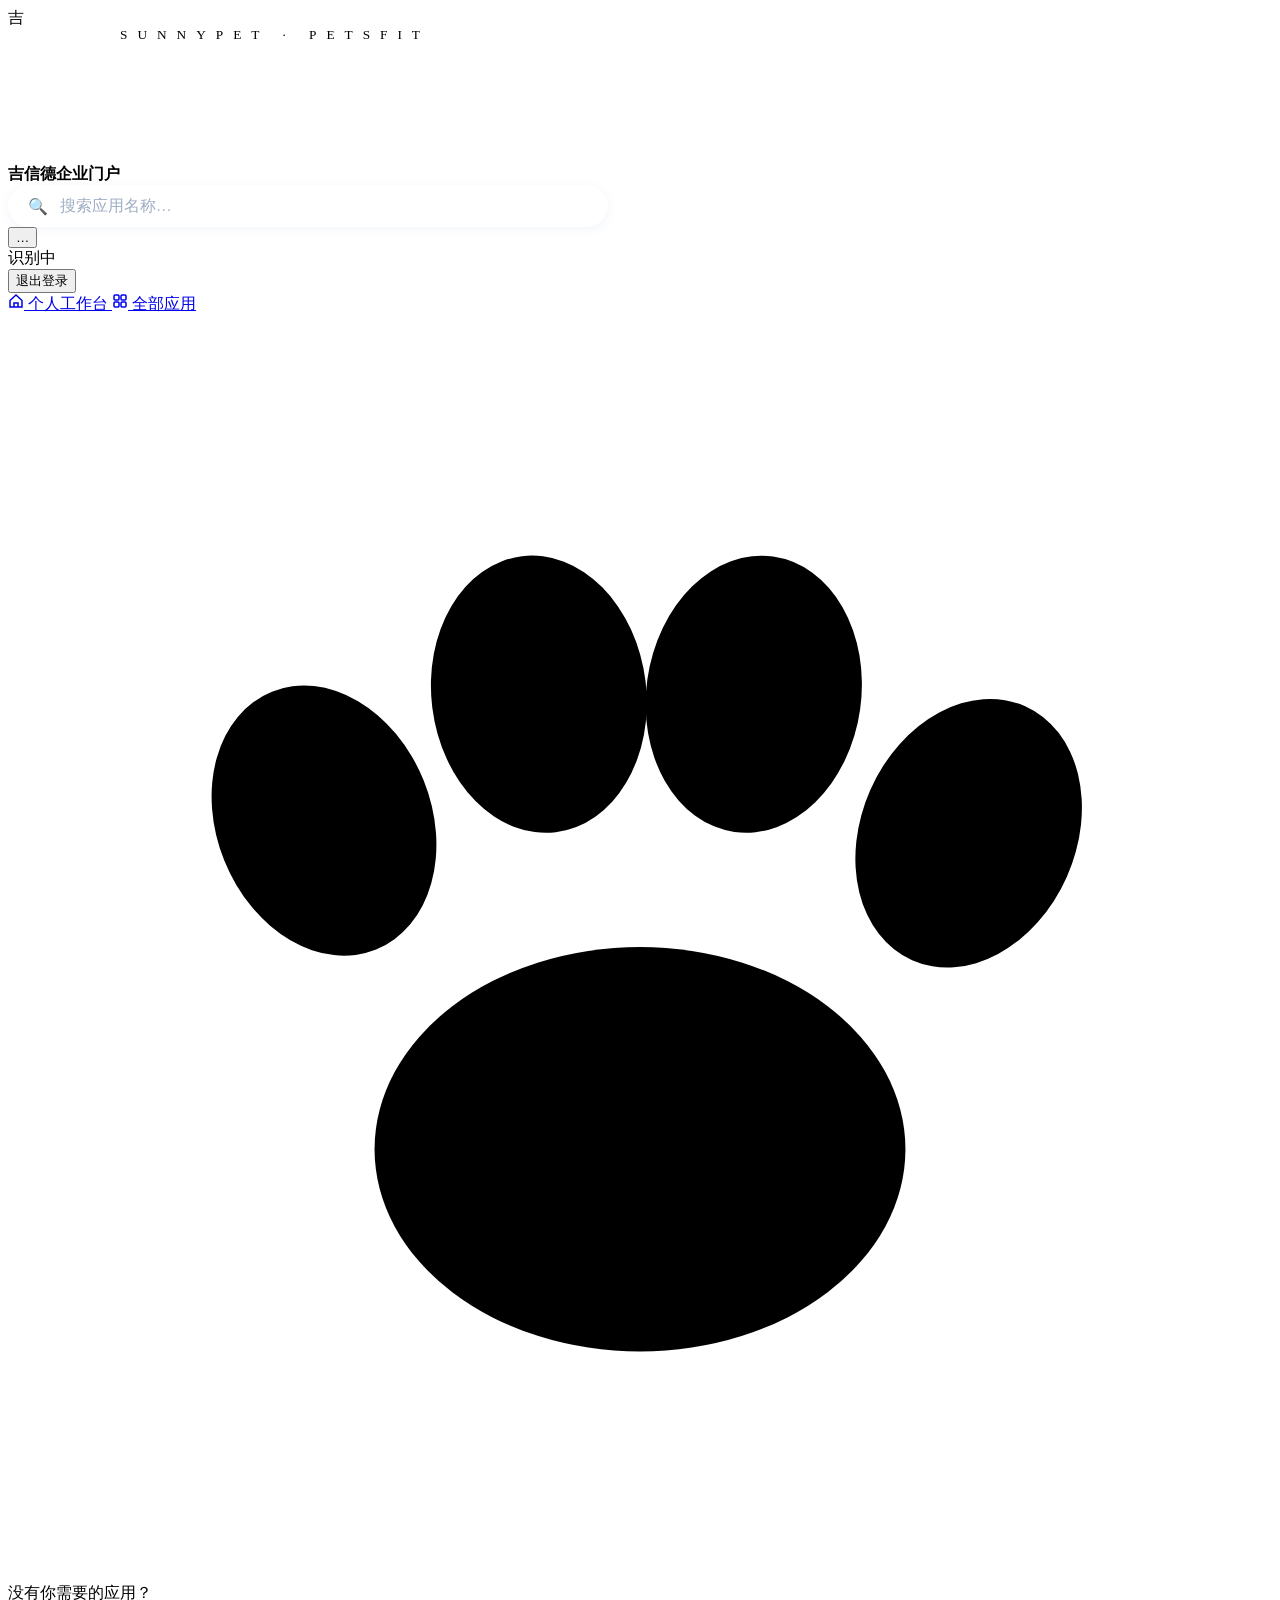
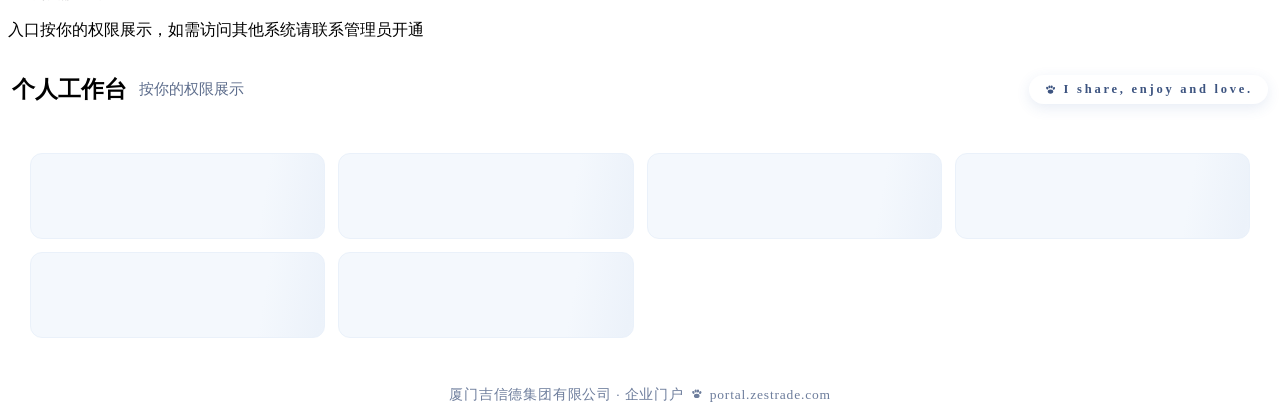
==== frontend/index.html @ a93797e3 "前端定稿一轮：品牌文案/爪印 SVG 化/字号 +2px；审计改折叠 + 筛选 + 游标分页 - 顶栏副标题 AMAZON · PETSFIT → SUNNYPET · PETSFIT，SVG tex" ====
<!DOCTYPE html>
<html lang="zh-CN">
<head>
<meta charset="UTF-8">
<meta name="viewport" content="width=device-width, initial-scale=1.0">
<title>吉信德企业门户</title>
<link rel="stylesheet" href="/common.css">
<style>
  /* 页面特有样式；共用部分（变量/顶栏/用户区/侧边栏/卡片基础）见 common.css */
  .search {
    flex: 1; max-width: 560px; display: flex; align-items: center; gap: 10px;
    background: #fff; border-radius: 999px; padding: 11px 20px;
    box-shadow: 0 2px 10px rgba(61, 98, 176, .08);
  }
  .search input {
    flex: 1; border: none; outline: none; background: none; font-family: inherit;
    font-size: 15.5px; color: var(--ink);
  }
  .search input::placeholder { color: #9fadc4; }
  .top-right { margin-left: auto; display: flex; align-items: center; gap: 22px; }

  /* 背景宠物元素：一串爪印从右上角"走进"页面 + 一根小骨头 */
  .decor { position: absolute; pointer-events: none; user-select: none; color: rgba(255, 255, 255, .62); z-index: 0; }
  /* 爪印从右上角走到标语"I share, enjoy and love."的左端，大致覆盖整条标语 */
  .decor.p1 { top: 8px;   right: 28px;  width: 30px; transform: rotate(-118deg); }
  .decor.p2 { top: 56px;  right: 100px; width: 27px; transform: rotate(-132deg); color: rgba(255, 255, 255, .55); }
  .decor.p3 { top: 20px;  right: 172px; width: 24px; transform: rotate(-115deg); color: rgba(255, 255, 255, .48); }
  .decor.p4 { top: 66px;  right: 248px; width: 21px; transform: rotate(-130deg); color: rgba(255, 255, 255, .4); }
  .decor.bone { top: 110px; right: 60px; width: 46px; transform: rotate(24deg); color: rgba(255, 255, 255, .45); }
  @media (max-width: 900px) { .decor { display: none; } }

  .wrap { position: relative; z-index: 1; }   /* 让内容压在爪印装饰之上 */
  .page-h { display: flex; align-items: center; gap: 12px; flex-wrap: wrap; padding: 2px 4px 4px; }
  .page-h h1 { font-size: 23px; font-weight: 700; color: var(--ink-strong); }
  .page-h .sub { font-size: 14.5px; color: #5d6d8c; }
  /* 品牌徽章：小巧的白色胶囊 */
  .brand-pill {
    margin-left: auto; display: inline-flex; align-items: center; gap: 7px;
    background: #fff; border-radius: 999px; padding: 7px 15px;
    font-size: 12.5px; font-weight: 700; letter-spacing: .22em; color: #3d5480;
    box-shadow: 0 4px 14px rgba(61, 98, 176, .12);
  }
  .brand-pill svg { width: 13px; color: var(--blue); }

  /* 横幅公告条 */
  .banners { display: flex; flex-direction: column; gap: 8px; margin-top: 14px; }
  .banner {
    display: flex; align-items: center; gap: 10px;
    background: #fff; border-left: 4px solid var(--blue); border-radius: 10px;
    padding: 11px 14px; font-size: 15px; color: #33425f;
    box-shadow: 0 2px 10px rgba(61, 98, 176, .08);
  }
  .banner.warning { border-left-color: #f5a623; }
  .banner .bic { flex: none; }
  .banner .bx {
    margin-left: auto; color: #9aa7c0; font-size: 17px; line-height: 1;
    padding: 2px 6px; border-radius: 6px; flex: none;
  }
  .banner .bx:hover { color: #e0455a; background: #fdeef0; }

  .card-h {
    display: flex; align-items: center; gap: 10px;
    padding: 18px 22px 4px; font-size: 17px; font-weight: 700; color: var(--ink-strong);
  }
  .card-h .hic {
    width: 24px; height: 24px; border-radius: 7px; flex: none;
    background: var(--blue-bg); color: var(--blue);
    display: grid; place-items: center;
  }
  .card-h .ct { font-size: 14px; color: var(--dim); font-weight: 400; }

  /* 应用磁贴：模块卡内的浅蓝底小卡 */
  .agrid {
    display: grid; gap: 13px; padding: 14px 22px 22px;
    grid-template-columns: repeat(auto-fill, minmax(250px, 1fr));
  }
  .acard {
    display: flex; align-items: center; gap: 14px; position: relative;
    background: #f4f8fd; border: 1px solid #eaf1fa; border-radius: 12px; padding: 17px 16px;
    transition: all .18s;
  }
  .acard:hover {
    background: #fff; transform: translateY(-3px); border-color: #c4d8f8;
    box-shadow: 0 12px 26px rgba(47, 110, 244, .14);
  }
  .acard .ic {
    width: 48px; height: 48px; border-radius: 13px; font-size: 25px; color: #fff;
    display: grid; place-items: center; flex: none;
  }
  .acard .ic img { width: 26px; height: 26px; object-fit: contain; }
  .acard b { display: block; font-size: 16.5px; font-weight: 650; color: var(--ink-strong); padding-right: 20px; }
  .acard span { display: block; font-size: 14px; color: var(--dim); margin-top: 5px; line-height: 1.5; }
  .acard .maint {
    display: inline-block; font-style: normal; font-size: 12.5px; font-weight: 600;
    color: #c2701a; background: #fff3e0; border-radius: 999px; padding: 2px 8px;
    margin-left: 7px; vertical-align: 1px;
  }
  .acard .owner-line { font-size: 13px; color: #93a1bc; margin-top: 4px; }
  .acard .ar {
    position: absolute; right: 14px; bottom: 14px; transform: translateX(-4px);
    color: var(--blue); font-size: 17px; opacity: 0; transition: all .18s;
  }
  .acard:hover .ar { opacity: 1; transform: none; }
  /* 星标收藏：右上角，悬停或已收藏时可见 */
  .fav-btn {
    position: absolute; top: 8px; right: 10px; font-size: 17px; line-height: 1;
    color: #b8c5dc; opacity: 0; transition: all .15s; padding: 3px;
  }
  .acard:hover .fav-btn { opacity: 1; }
  .fav-btn:hover { transform: scale(1.25); color: var(--star); }
  .fav-btn.faved { opacity: 1; color: var(--star); }

  .empty { padding: 40px 0 46px; text-align: center; color: var(--dim); font-size: 15px; line-height: 1.8; }
  .empty .big { font-size: 38px; margin-bottom: 10px; }
  .empty .relogin { display: inline-block; padding: 8px 18px; border-radius: 8px; background: var(--blue, #2563eb); color: #fff; text-decoration: none; font-size: 15px; }

  /* 骨架屏 */
  .skeleton {
    height: 84px; border-radius: 12px; border: 1px solid #eaf1fa;
    background: linear-gradient(100deg, #f4f8fd 40%, #ecf2fa 50%, #f4f8fd 60%);
    background-size: 200% 100%; animation: shimmer 1.4s infinite;
  }
  @keyframes shimmer { to { background-position: -200% 0; } }

  .pagefoot { text-align: center; font-size: 13.5px; color: #6d7d9c; padding: 26px 0 2px; letter-spacing: .06em; }
  .pagefoot .paw { width: 1em; height: 1em; vertical-align: -0.12em; margin: 0 2px; }
</style>
</head>
<body>
<header class="top">
  <div class="logo">
    <span class="mk">吉</span>
    <div><b>吉信德企业门户</b><small aria-label="SUNNYPET · PETSFIT"><svg aria-hidden="true"><text x="0" y="10" textLength="100%" lengthAdjust="spacing">SUNNYPET · PETSFIT</text></svg></small></div>
  </div>
  <div class="search">🔍<input id="q" placeholder="搜索应用名称…"></div>
  <div class="top-right">
    <div class="user-area" id="userArea">
      <button class="avatar-btn" id="avatarBtn" title="账户">…</button>
      <div class="user-menu" id="userMenu">
        <div class="who">
          <div class="name" id="menuName">识别中</div>
          <div class="email" id="menuEmail"></div>
          <div class="roles" id="menuRoles"></div>
        </div>
        <button class="menu-item" id="logoutBtn">退出登录</button>
      </div>
    </div>
  </div>
</header>

<div class="layout">
  <aside class="side">
    <a class="nav" id="navWork" href="#workbench">
      <svg width="16" height="16" viewBox="0 0 16 16" fill="none" stroke="currentColor" stroke-width="1.5"><path d="M2 7.5 8 2l6 5.5V14H2z"/><path d="M6 14v-4h4v4"/></svg>
      个人工作台
    </a>
    <a class="nav" id="navApps" href="#apps">
      <svg width="16" height="16" viewBox="0 0 16 16" fill="none" stroke="currentColor" stroke-width="1.5"><rect x="2" y="2" width="5" height="5" rx="1"/><rect x="9" y="2" width="5" height="5" rx="1"/><rect x="2" y="9" width="5" height="5" rx="1"/><rect x="9" y="9" width="5" height="5" rx="1"/></svg>
      全部应用<span class="ct" id="allCt"></span>
    </a>
    <a class="nav" id="sideAdminLink" href="/admin" style="display:none">
      <svg width="16" height="16" viewBox="0 0 16 16" fill="none" stroke="currentColor" stroke-width="1.5"><circle cx="8" cy="8" r="2.2"/><path d="M13 8c0-.4 0-.8-.1-1.1l1.4-1-1.2-2.1-1.6.6c-.6-.5-1.2-.9-2-1.1L9.2 1.6H6.8l-.3 1.7c-.8.2-1.4.6-2 1.1l-1.6-.6-1.2 2.1 1.4 1c-.1.3-.1.7-.1 1.1s0 .8.1 1.1l-1.4 1 1.2 2.1 1.6-.6c.6.5 1.2.9 2 1.1l.3 1.7h2.4l.3-1.7c.8-.2 1.4-.6 2-1.1l1.6.6 1.2-2.1-1.4-1c.1-.3.1-.7.1-1.1z"/></svg>
      管理后台
    </a>
    <div class="side-card">
      <svg class="paw-bg" viewBox="0 0 100 100" aria-hidden="true"><use href="#pawprint"/></svg>
      <div class="t">没有你需要的应用？</div>
      <p>入口按你的权限展示，如需访问其他系统请联系管理员开通</p>
    </div>
  </aside>

  <div class="main">
    <svg width="0" height="0" style="position:absolute" aria-hidden="true">
      <symbol id="pawprint" viewBox="0 0 100 100">
        <ellipse cx="50" cy="66" rx="21" ry="16" fill="currentColor"/>
        <ellipse cx="25" cy="40" rx="8.5" ry="11" fill="currentColor" transform="rotate(-22 25 40)"/>
        <ellipse cx="42" cy="30" rx="8.5" ry="11" fill="currentColor" transform="rotate(-7 42 30)"/>
        <ellipse cx="59" cy="30" rx="8.5" ry="11" fill="currentColor" transform="rotate(8 59 30)"/>
        <ellipse cx="76" cy="41" rx="8.5" ry="11" fill="currentColor" transform="rotate(24 76 41)"/>
      </symbol>
      <symbol id="bone" viewBox="0 0 100 60">
        <rect x="16" y="21" width="68" height="18" rx="9" fill="currentColor"/>
        <circle cx="17" cy="18" r="12" fill="currentColor"/>
        <circle cx="17" cy="42" r="12" fill="currentColor"/>
        <circle cx="83" cy="18" r="12" fill="currentColor"/>
        <circle cx="83" cy="42" r="12" fill="currentColor"/>
      </symbol>
    </svg>
    <svg class="decor p1" viewBox="0 0 100 100"><use href="#pawprint"/></svg>
    <svg class="decor p2" viewBox="0 0 100 100"><use href="#pawprint"/></svg>
    <svg class="decor p3" viewBox="0 0 100 100"><use href="#pawprint"/></svg>
    <svg class="decor p4" viewBox="0 0 100 100"><use href="#pawprint"/></svg>
    <svg class="decor bone" viewBox="0 0 100 60"><use href="#bone"/></svg>

    <div class="wrap">
      <div class="page-h">
        <h1 id="greetTitle">个人工作台</h1>
        <span class="sub" id="cntLine">按你的权限展示</span>
        <span class="brand-pill"><svg viewBox="0 0 100 100"><use href="#pawprint"/></svg>I share, enjoy and love.</span>
      </div>

      <div class="banners" id="banners"></div>

      <div id="panels">
        <div class="card"><div class="agrid">
          <div class="skeleton"></div><div class="skeleton"></div><div class="skeleton"></div>
          <div class="skeleton"></div><div class="skeleton"></div><div class="skeleton"></div>
        </div></div>
      </div>

      <div class="pagefoot">厦门吉信德集团有限公司 · 企业门户 <svg class="paw" viewBox="0 0 100 100" aria-hidden="true"><use href="#pawprint"/></svg> portal.zestrade.com</div>
    </div>
  </div>
</div>

<script src="/icons.js"></script>
<script src="/common.js"></script>
<script>
let allModules = [];
let favIds = [];        // 常用应用 id（用户自定义，服务端持久化）
let userName = '';

/* ── 视图（hash 路由）：#workbench 个人工作台 / #apps 全部应用 ── */
function currentView() {
  return location.hash === '#apps' ? 'apps' : 'workbench';
}

const CAT_ORDER = ['电商运营', '供应链生产', '产品设计', '客户销售', '协同办公'];
const CAT_ICONS = {
  '电商运营': '<path d="M2 3h2l1.6 7.5h6.9L14 5H4.6"/><circle cx="6.6" cy="13" r="1.1"/><circle cx="11.4" cy="13" r="1.1"/>',
  '供应链生产': '<path d="M8 2l6 3v6l-6 3-6-3V5z"/><path d="M2 5l6 3 6-3M8 8v6"/>',
  '产品设计': '<path d="M11.3 2.7l2 2L5.6 12.4l-2.8.8.8-2.8zM10 4l2 2"/>',
  '客户销售': '<circle cx="6" cy="5.8" r="2.3"/><path d="M2 13.4c0-2.1 1.8-3.4 4-3.4s4 1.3 4 3.4"/><circle cx="11.6" cy="6.4" r="1.7"/><path d="M11.2 10.1c1.7.3 2.8 1.4 2.8 3"/>',
  '协同办公': '<rect x="2" y="3" width="12" height="8" rx="1.5"/><path d="M6 14h4M8 11v3"/>',
  '未分类':   '<path d="M2 4.5A1.5 1.5 0 0 1 3.5 3h3L8 5h4.5A1.5 1.5 0 0 1 14 6.5v5a1.5 1.5 0 0 1-1.5 1.5h-9A1.5 1.5 0 0 1 2 11.5z"/>',
};
const GRID_ICON = '<rect x="2" y="2" width="5" height="5" rx="1"/><rect x="9" y="2" width="5" height="5" rx="1"/><rect x="2" y="9" width="5" height="5" rx="1"/><rect x="9" y="9" width="5" height="5" rx="1"/>';
const STAR_ICON = '<path d="M8 1.8l1.9 3.9 4.3.6-3.1 3 .7 4.3L8 11.6l-3.8 2 .7-4.3-3.1-3 4.3-.6z"/>';
const GRADS = [
  'linear-gradient(140deg,#5793f8,#2e6ae8)',
  'linear-gradient(140deg,#43d492,#1fae6e)',
  'linear-gradient(140deg,#f9b04e,#f28c1c)',
  'linear-gradient(140deg,#a98cf8,#7e5ce8)',
  'linear-gradient(140deg,#f7c24b,#eda01f)',
  'linear-gradient(140deg,#f88a7a,#ee5a45)',
  'linear-gradient(140deg,#3fd0d9,#18a7b3)',
  'linear-gradient(140deg,#6f7ef5,#4653e0)',
];

function svg16(inner) {
  return `<svg width="14" height="14" viewBox="0 0 16 16" fill="none" stroke="currentColor" stroke-width="1.5" stroke-linecap="round" stroke-linejoin="round">${inner}</svg>`;
}

/* 图标渐变按模块在 allModules 里的位次分配，跨视图保持稳定 */
function gradOf(m) {
  const i = allModules.findIndex(x => x.id === m.id);
  return GRADS[(i < 0 ? 0 : i) % GRADS.length];
}

function tileHTML(m) {
  const icon = iconContent(m, 22);
  const faved = favIds.includes(m.id);
  const maint = m.status === 'maintenance' ? '<em class="maint">维护中</em>' : '';
  const owner = m.owner_name
    ? `<span class="owner-line">负责人：${esc(m.owner_name)}</span>` : '';
  return `<a class="acard" href="${esc(m.url)}" target="_blank" rel="noopener">
    <span class="ic" style="background:${gradOf(m)}">${icon}</span>
    <div><b>${esc(m.name)}${maint}</b><span>${esc(m.description)}</span>${owner}</div>
    <button class="fav-btn ${faved ? 'faved' : ''}" data-fav="${m.id}"
      title="${faved ? '取消常用' : '设为常用'}">${faved ? '★' : '☆'}</button>
    <span class="ar">→</span>
  </a>`;
}

/* ── 横幅公告（可关闭，关闭记录存本地）── */
let anns = [];
const dismissedAnns = new Set(JSON.parse(localStorage.getItem('dismissedAnns') || '[]'));

function renderBanners() {
  const show = anns.filter(a => !dismissedAnns.has(a.id));
  document.getElementById('banners').innerHTML = show.map(a => `
    <div class="banner ${a.level === 'warning' ? 'warning' : ''}">
      <span class="bic">${a.level === 'warning' ? '⚠️' : '📢'}</span>
      <span>${esc(a.content)}</span>
      <button class="bx" data-ann="${a.id}" title="关闭">✕</button>
    </div>`).join('');
}

document.getElementById('banners').addEventListener('click', (e) => {
  const btn = e.target.closest('.bx');
  if (!btn) return;
  dismissedAnns.add(Number(btn.dataset.ann));
  localStorage.setItem('dismissedAnns', JSON.stringify([...dismissedAnns]));
  renderBanners();
});

function cardHTML(iconInner, title, count, gridHTML) {
  return `<div class="card">
    <div class="card-h"><span class="hic">${svg16(iconInner)}</span>${title}<span class="ct">${count}</span></div>
    ${gridHTML}
  </div>`;
}

/* 个人工作台：我的常用应用（自定义）+ 全部应用 */
function renderWorkbench(list) {
  const favs = favIds.map(id => list.find(m => m.id === id)).filter(Boolean);
  const favGrid = favs.length
    ? `<div class="agrid">${favs.map(tileHTML).join('')}</div>`
    : `<div class="empty"><div class="big">☆</div>还没有常用应用<br>把鼠标移到下方应用卡片上，点右上角的星标即可添加</div>`;
  const allGrid = list.length
    ? `<div class="agrid">${list.map(tileHTML).join('')}</div>`
    : `<div class="empty"><div class="big">🐾</div>${allModules.length ? '没有匹配的应用' : '暂无可用应用，请联系管理员为你分配权限'}</div>`;
  document.getElementById('panels').innerHTML =
    cardHTML(STAR_ICON, '我的常用应用', favs.length ? `${favs.length} 个 · 点星标增减` : '自定义', favGrid) +
    cardHTML(GRID_ICON, '全部应用', `${list.length} 个`, allGrid);
}

/* 全部应用：按分类拆成悬浮模块卡（预置分类 → 其他分类 → 未分类） */
function renderApps(list) {
  const box = document.getElementById('panels');
  if (!list.length) {
    box.innerHTML = `<div class="card"><div class="empty"><div class="big">🐾</div>
      ${allModules.length ? '没有匹配的应用' : '暂无可用应用，请联系管理员为你分配权限'}</div></div>`;
    return;
  }
  const catOf = m => m.category || '未分类';
  const present = [...new Set(list.map(catOf))];
  const cats = [
    ...CAT_ORDER.filter(c => present.includes(c)),
    ...present.filter(c => !CAT_ORDER.includes(c) && c !== '未分类').sort(),
    ...(present.includes('未分类') ? ['未分类'] : []),
  ];
  box.innerHTML = cats.map(cat => {
    const mods = list.filter(m => catOf(m) === cat);
    return cardHTML(CAT_ICONS[cat] || CAT_ICONS['未分类'], esc(cat), `${mods.length} 个应用`,
      `<div class="agrid">${mods.map(tileHTML).join('')}</div>`);
  }).join('');
}

function render() {
  const view = currentView();
  document.getElementById('navWork').classList.toggle('on', view === 'workbench');
  document.getElementById('navApps').classList.toggle('on', view === 'apps');
  // 横幅公告只在个人工作台显示
  document.getElementById('banners').style.display = view === 'apps' ? 'none' : '';
  document.getElementById('allCt').textContent = allModules.length || '';
  const title = view === 'apps' ? '全部应用' : '个人工作台';
  document.getElementById('greetTitle').textContent =
    userName ? `${title} · 你好，${userName}` : title;

  const q = document.getElementById('q').value.trim().toLowerCase();
  let list = allModules;
  if (q) list = list.filter(m => (m.name + m.description).toLowerCase().includes(q));
  document.getElementById('cntLine').textContent =
    `共 ${list.length} 个应用 · 按你的权限展示`;
  (view === 'apps' ? renderApps : renderWorkbench)(list);
}

/* 星标收藏：本地即时更新 + 服务端持久化（失败回滚） */
document.getElementById('panels').addEventListener('click', async (e) => {
  const btn = e.target.closest('.fav-btn');
  if (!btn) return;
  e.preventDefault();
  e.stopPropagation();
  const id = Number(btn.dataset.fav);
  const before = [...favIds];
  favIds = favIds.includes(id) ? favIds.filter(x => x !== id) : [...favIds, id];
  render();
  try {
    const data = await fetchJSON('/api/favorites', { method: 'PUT', body: JSON.stringify({ ids: favIds }) });
    favIds = data.ids;
  } catch {
    favIds = before;   // 保存失败回滚
    render();
  }
});

document.getElementById('q').addEventListener('input', render);
window.addEventListener('hashchange', render);

(async function init() {
  try {
    const me = await fetchJSON('/api/me');
    userName = renderUserArea(me);
    if (hasPerm(me?.permissions || [], PORTAL_MANAGE_PERMISSION)) {
      document.getElementById('sideAdminLink').style.display = 'flex';
    }
    const [mods, favs, annsResp] = await Promise.all([
      fetchJSON('/api/modules'),
      fetchJSON('/api/favorites').catch(() => ({ ids: [] })),
      fetchJSON('/api/announcements').catch(() => ({ announcements: [] })),
    ]);
    allModules = mods.modules;
    favIds = favs.ids;
    anns = annsResp.announcements;
    renderBanners();
    render();
  } catch (err) {
    renderUserArea(null);
    const relogin = err.status === 401
      ? `<p style="margin-top:14px"><a class="relogin" href="${esc(reloginUrl())}">重新登录</a></p>`
      : '';
    document.getElementById('panels').innerHTML =
      `<div class="card"><div class="empty"><div class="big">🔒</div>
       未登录或认证服务不可用（${esc(err.message)}）<br>
       正常情况下会先被统一登录页拦截，请检查部署链路或联系管理员${relogin}</div></div>`;
  }
})();
</script>
</body>
</html>
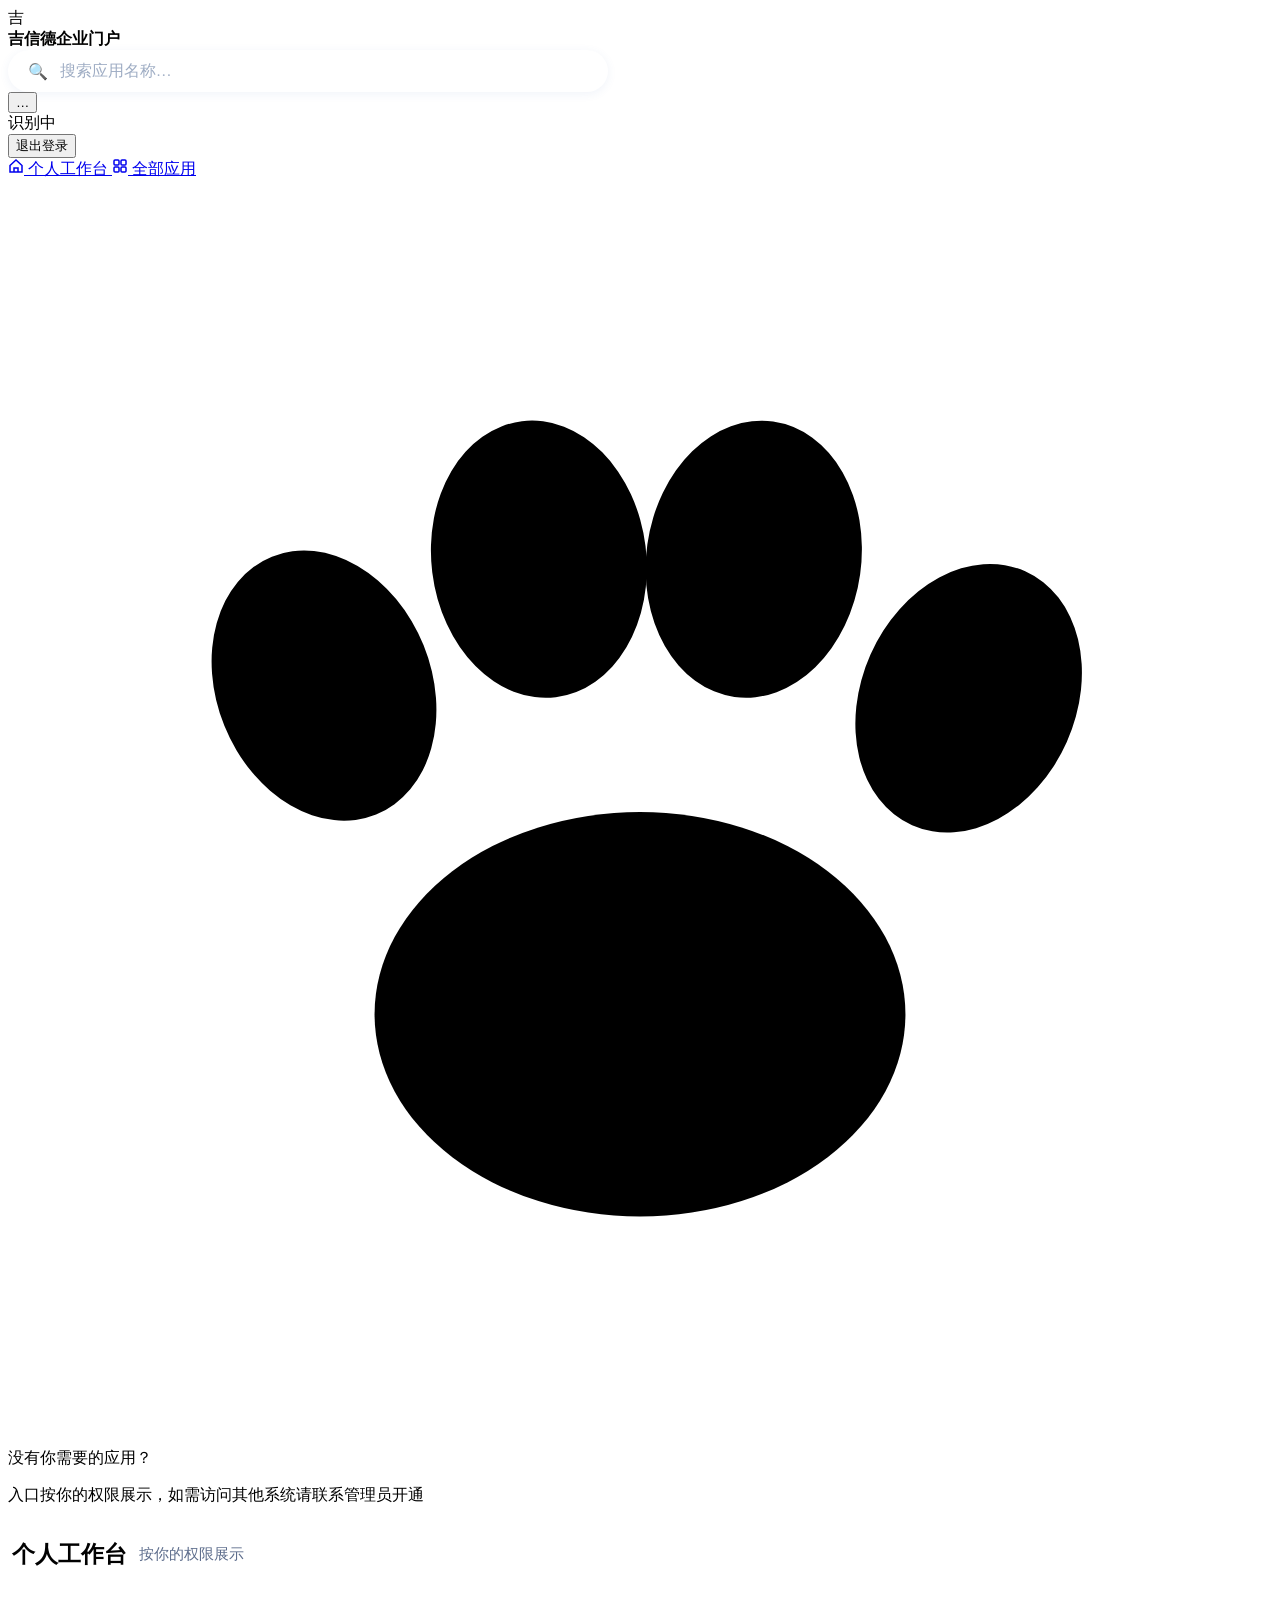
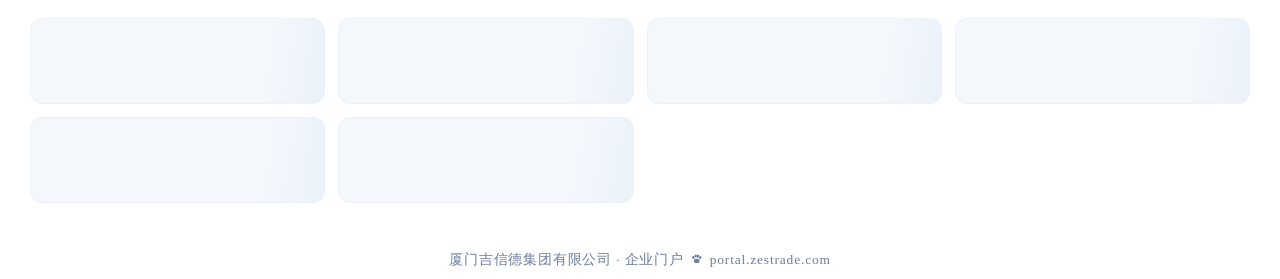
==== commit b34abb61: "首页顶栏：去掉副标题只留主标题；去掉右上角标语胶囊（爪印背景保留） Co-Authored-By: Claude Fable 5.1 <noreply@anthropic.com> Claude-Se" ====
--- a/frontend/index.html
+++ b/frontend/index.html
@@ -33,14 +33,6 @@
   .page-h { display: flex; align-items: center; gap: 12px; flex-wrap: wrap; padding: 2px 4px 4px; }
   .page-h h1 { font-size: 23px; font-weight: 700; color: var(--ink-strong); }
   .page-h .sub { font-size: 14.5px; color: #5d6d8c; }
-  /* 品牌徽章：小巧的白色胶囊 */
-  .brand-pill {
-    margin-left: auto; display: inline-flex; align-items: center; gap: 7px;
-    background: #fff; border-radius: 999px; padding: 7px 15px;
-    font-size: 12.5px; font-weight: 700; letter-spacing: .22em; color: #3d5480;
-    box-shadow: 0 4px 14px rgba(61, 98, 176, .12);
-  }
-  .brand-pill svg { width: 13px; color: var(--blue); }
 
   /* 横幅公告条 */
   .banners { display: flex; flex-direction: column; gap: 8px; margin-top: 14px; }
@@ -130,7 +122,7 @@
 <header class="top">
   <div class="logo">
     <span class="mk">吉</span>
-    <div><b>吉信德企业门户</b><small aria-label="SUNNYPET · PETSFIT"><svg aria-hidden="true"><text x="0" y="10" textLength="100%" lengthAdjust="spacing">SUNNYPET · PETSFIT</text></svg></small></div>
+    <div><b>吉信德企业门户</b></div>
   </div>
   <div class="search">🔍<input id="q" placeholder="搜索应用名称…"></div>
   <div class="top-right">
@@ -196,7 +188,6 @@
       <div class="page-h">
         <h1 id="greetTitle">个人工作台</h1>
         <span class="sub" id="cntLine">按你的权限展示</span>
-        <span class="brand-pill"><svg viewBox="0 0 100 100"><use href="#pawprint"/></svg>I share, enjoy and love.</span>
       </div>
 
       <div class="banners" id="banners"></div>
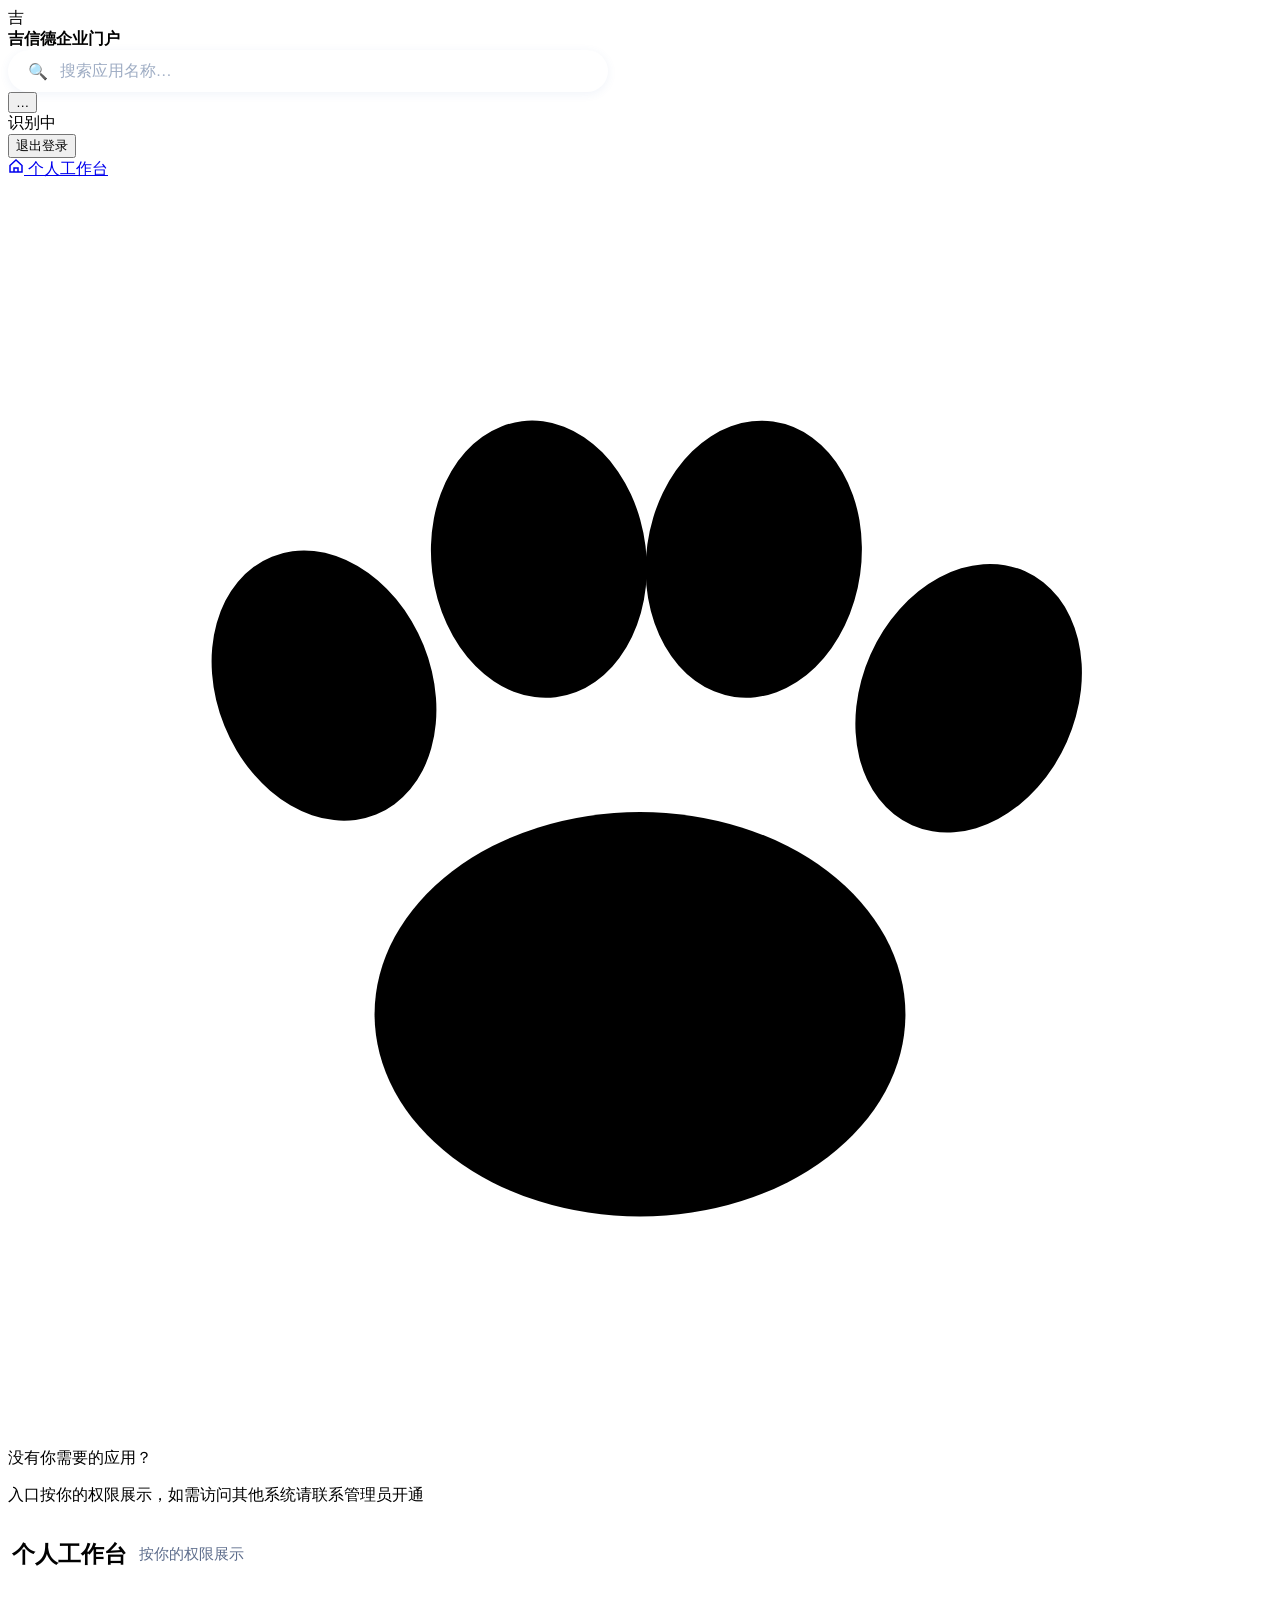
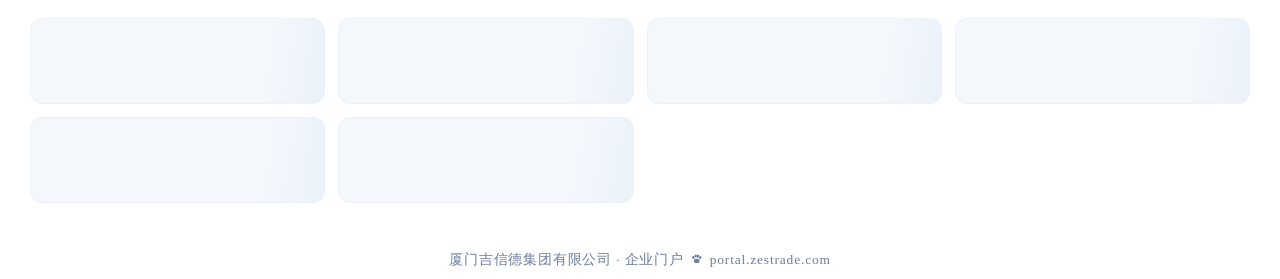
==== commit a12011a8: "门户：分类板块并入个人工作台；后台加搜索/分类/排序工具栏、接入时间列与分类顺序自定义 门户首页 - 个人工作台 = 我的常用应用 + 按分类分块的全部应用，删掉侧栏"全部应用"与 #apps 路由 " ====
--- a/frontend/index.html
+++ b/frontend/index.html
@@ -80,8 +80,12 @@
     display: grid; place-items: center; flex: none;
   }
   .acard .ic img { width: 26px; height: 26px; object-fit: contain; }
-  .acard b { display: block; font-size: 16.5px; font-weight: 650; color: var(--ink-strong); padding-right: 20px; }
-  .acard span { display: block; font-size: 14px; color: var(--dim); margin-top: 5px; line-height: 1.5; }
+  /* 名称与介绍都只占一行，超长截断显示省略号，悬停显示全文；卡片网格宽度不变 */
+  .acard > div { flex: 1; min-width: 0; }
+  .acard b { display: block; font-size: 16.5px; font-weight: 650; color: var(--ink-strong); padding-right: 20px;
+             white-space: nowrap; overflow: hidden; text-overflow: ellipsis; }
+  .acard span { display: block; font-size: 14px; color: var(--dim); margin-top: 5px; line-height: 1.5;
+                white-space: nowrap; overflow: hidden; text-overflow: ellipsis; }
   .acard .maint {
     display: inline-block; font-style: normal; font-size: 12.5px; font-weight: 600;
     color: #c2701a; background: #fff3e0; border-radius: 999px; padding: 2px 8px;
@@ -142,13 +146,9 @@
 
 <div class="layout">
   <aside class="side">
-    <a class="nav" id="navWork" href="#workbench">
+    <a class="nav on" id="navWork" href="/">
       <svg width="16" height="16" viewBox="0 0 16 16" fill="none" stroke="currentColor" stroke-width="1.5"><path d="M2 7.5 8 2l6 5.5V14H2z"/><path d="M6 14v-4h4v4"/></svg>
       个人工作台
-    </a>
-    <a class="nav" id="navApps" href="#apps">
-      <svg width="16" height="16" viewBox="0 0 16 16" fill="none" stroke="currentColor" stroke-width="1.5"><rect x="2" y="2" width="5" height="5" rx="1"/><rect x="9" y="2" width="5" height="5" rx="1"/><rect x="2" y="9" width="5" height="5" rx="1"/><rect x="9" y="9" width="5" height="5" rx="1"/></svg>
-      全部应用<span class="ct" id="allCt"></span>
     </a>
     <a class="nav" id="sideAdminLink" href="/admin" style="display:none">
       <svg width="16" height="16" viewBox="0 0 16 16" fill="none" stroke="currentColor" stroke-width="1.5"><circle cx="8" cy="8" r="2.2"/><path d="M13 8c0-.4 0-.8-.1-1.1l1.4-1-1.2-2.1-1.6.6c-.6-.5-1.2-.9-2-1.1L9.2 1.6H6.8l-.3 1.7c-.8.2-1.4.6-2 1.1l-1.6-.6-1.2 2.1 1.4 1c-.1.3-.1.7-.1 1.1s0 .8.1 1.1l-1.4 1 1.2 2.1 1.6-.6c.6.5 1.2.9 2 1.1l.3 1.7h2.4l.3-1.7c.8-.2 1.4-.6 2-1.1l1.6.6 1.2-2.1-1.4-1c.1-.3.1-.7.1-1.1z"/></svg>
@@ -211,12 +211,17 @@
 let favIds = [];        // 常用应用 id（用户自定义，服务端持久化）
 let userName = '';
 
-/* ── 视图（hash 路由）：#workbench 个人工作台 / #apps 全部应用 ── */
-function currentView() {
-  return location.hash === '#apps' ? 'apps' : 'workbench';
-}
-
-const CAT_ORDER = ['电商运营', '供应链生产', '产品设计', '客户销售', '协同办公'];
+/* ── 分类块顺序：管理后台配置的在前（/api/modules 的 category_order），
+   其余按分类名拼音（浏览器中文排序规则），"未分类"永远最后 ── */
+let categoryOrder = [];
+const zhCollator = new Intl.Collator('zh-Hans-CN');
+
+function sortedCategories(present) {
+  const configured = categoryOrder.filter(c => present.includes(c));
+  const rest = present.filter(c => !configured.includes(c) && c !== '未分类').sort(zhCollator.compare);
+  return [...configured, ...rest, ...(present.includes('未分类') ? ['未分类'] : [])];
+}
+
 const CAT_ICONS = {
   '电商运营': '<path d="M2 3h2l1.6 7.5h6.9L14 5H4.6"/><circle cx="6.6" cy="13" r="1.1"/><circle cx="11.4" cy="13" r="1.1"/>',
   '供应链生产': '<path d="M8 2l6 3v6l-6 3-6-3V5z"/><path d="M2 5l6 3 6-3M8 8v6"/>',
@@ -225,7 +230,6 @@
   '协同办公': '<rect x="2" y="3" width="12" height="8" rx="1.5"/><path d="M6 14h4M8 11v3"/>',
   '未分类':   '<path d="M2 4.5A1.5 1.5 0 0 1 3.5 3h3L8 5h4.5A1.5 1.5 0 0 1 14 6.5v5a1.5 1.5 0 0 1-1.5 1.5h-9A1.5 1.5 0 0 1 2 11.5z"/>',
 };
-const GRID_ICON = '<rect x="2" y="2" width="5" height="5" rx="1"/><rect x="9" y="2" width="5" height="5" rx="1"/><rect x="2" y="9" width="5" height="5" rx="1"/><rect x="9" y="9" width="5" height="5" rx="1"/>';
 const STAR_ICON = '<path d="M8 1.8l1.9 3.9 4.3.6-3.1 3 .7 4.3L8 11.6l-3.8 2 .7-4.3-3.1-3 4.3-.6z"/>';
 const GRADS = [
   'linear-gradient(140deg,#5793f8,#2e6ae8)',
@@ -256,7 +260,7 @@
     ? `<span class="owner-line">负责人：${esc(m.owner_name)}</span>` : '';
   return `<a class="acard" href="${esc(m.url)}" target="_blank" rel="noopener">
     <span class="ic" style="background:${gradOf(m)}">${icon}</span>
-    <div><b>${esc(m.name)}${maint}</b><span>${esc(m.description)}</span>${owner}</div>
+    <div><b title="${esc(m.name)}">${esc(m.name)}${maint}</b><span title="${esc(m.description)}">${esc(m.description)}</span>${owner}</div>
     <button class="fav-btn ${faved ? 'faved' : ''}" data-fav="${m.id}"
       title="${faved ? '取消常用' : '设为常用'}">${faved ? '★' : '☆'}</button>
     <span class="ar">→</span>
@@ -292,59 +296,39 @@
   </div>`;
 }
 
-/* 个人工作台：我的常用应用（自定义）+ 全部应用 */
+/* 个人工作台：我的常用应用（自定义）+ 按分类拆成的悬浮模块卡 */
 function renderWorkbench(list) {
   const favs = favIds.map(id => list.find(m => m.id === id)).filter(Boolean);
   const favGrid = favs.length
     ? `<div class="agrid">${favs.map(tileHTML).join('')}</div>`
     : `<div class="empty"><div class="big">☆</div>还没有常用应用<br>把鼠标移到下方应用卡片上，点右上角的星标即可添加</div>`;
-  const allGrid = list.length
-    ? `<div class="agrid">${list.map(tileHTML).join('')}</div>`
-    : `<div class="empty"><div class="big">🐾</div>${allModules.length ? '没有匹配的应用' : '暂无可用应用，请联系管理员为你分配权限'}</div>`;
+  let catCards;
+  if (!list.length) {
+    catCards = `<div class="card"><div class="empty"><div class="big">🐾</div>
+      ${allModules.length ? '没有匹配的应用' : '暂无可用应用，请联系管理员为你分配权限'}</div></div>`;
+  } else {
+    const catOf = m => m.category || '未分类';
+    const cats = sortedCategories([...new Set(list.map(catOf))]);
+    catCards = cats.map(cat => {
+      const mods = list.filter(m => catOf(m) === cat);
+      return cardHTML(CAT_ICONS[cat] || CAT_ICONS['未分类'], esc(cat), `${mods.length} 个应用`,
+        `<div class="agrid">${mods.map(tileHTML).join('')}</div>`);
+    }).join('');
+  }
   document.getElementById('panels').innerHTML =
     cardHTML(STAR_ICON, '我的常用应用', favs.length ? `${favs.length} 个 · 点星标增减` : '自定义', favGrid) +
-    cardHTML(GRID_ICON, '全部应用', `${list.length} 个`, allGrid);
-}
-
-/* 全部应用：按分类拆成悬浮模块卡（预置分类 → 其他分类 → 未分类） */
-function renderApps(list) {
-  const box = document.getElementById('panels');
-  if (!list.length) {
-    box.innerHTML = `<div class="card"><div class="empty"><div class="big">🐾</div>
-      ${allModules.length ? '没有匹配的应用' : '暂无可用应用，请联系管理员为你分配权限'}</div></div>`;
-    return;
-  }
-  const catOf = m => m.category || '未分类';
-  const present = [...new Set(list.map(catOf))];
-  const cats = [
-    ...CAT_ORDER.filter(c => present.includes(c)),
-    ...present.filter(c => !CAT_ORDER.includes(c) && c !== '未分类').sort(),
-    ...(present.includes('未分类') ? ['未分类'] : []),
-  ];
-  box.innerHTML = cats.map(cat => {
-    const mods = list.filter(m => catOf(m) === cat);
-    return cardHTML(CAT_ICONS[cat] || CAT_ICONS['未分类'], esc(cat), `${mods.length} 个应用`,
-      `<div class="agrid">${mods.map(tileHTML).join('')}</div>`);
-  }).join('');
+    catCards;
 }
 
 function render() {
-  const view = currentView();
-  document.getElementById('navWork').classList.toggle('on', view === 'workbench');
-  document.getElementById('navApps').classList.toggle('on', view === 'apps');
-  // 横幅公告只在个人工作台显示
-  document.getElementById('banners').style.display = view === 'apps' ? 'none' : '';
-  document.getElementById('allCt').textContent = allModules.length || '';
-  const title = view === 'apps' ? '全部应用' : '个人工作台';
   document.getElementById('greetTitle').textContent =
-    userName ? `${title} · 你好，${userName}` : title;
-
+    userName ? `个人工作台 · 你好，${userName}` : '个人工作台';
   const q = document.getElementById('q').value.trim().toLowerCase();
   let list = allModules;
-  if (q) list = list.filter(m => (m.name + m.description).toLowerCase().includes(q));
+  if (q) list = list.filter(m => (m.name + m.description + (m.category || '')).toLowerCase().includes(q));
   document.getElementById('cntLine').textContent =
     `共 ${list.length} 个应用 · 按你的权限展示`;
-  (view === 'apps' ? renderApps : renderWorkbench)(list);
+  renderWorkbench(list);
 }
 
 /* 星标收藏：本地即时更新 + 服务端持久化（失败回滚） */
@@ -367,7 +351,6 @@
 });
 
 document.getElementById('q').addEventListener('input', render);
-window.addEventListener('hashchange', render);
 
 (async function init() {
   try {
@@ -382,6 +365,7 @@
       fetchJSON('/api/announcements').catch(() => ({ announcements: [] })),
     ]);
     allModules = mods.modules;
+    categoryOrder = mods.category_order || [];
     favIds = favs.ids;
     anns = annsResp.announcements;
     renderBanners();
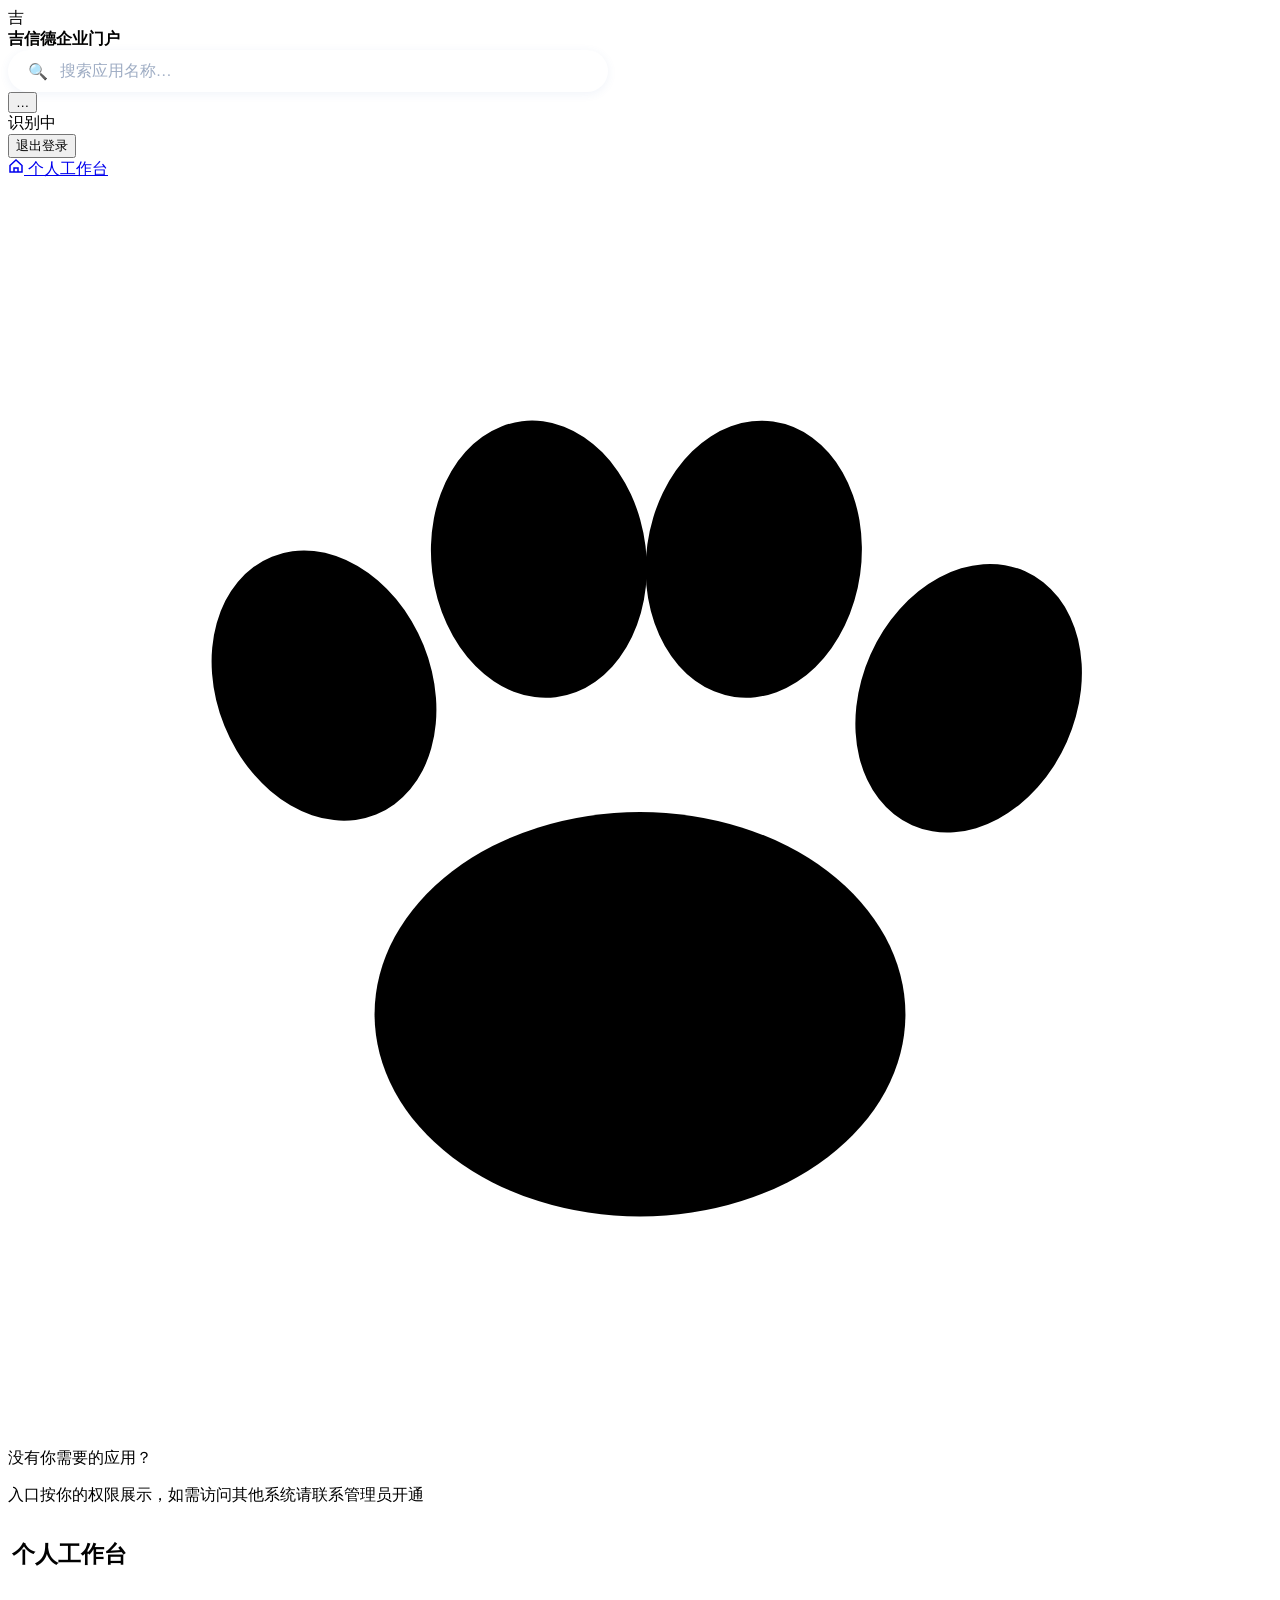
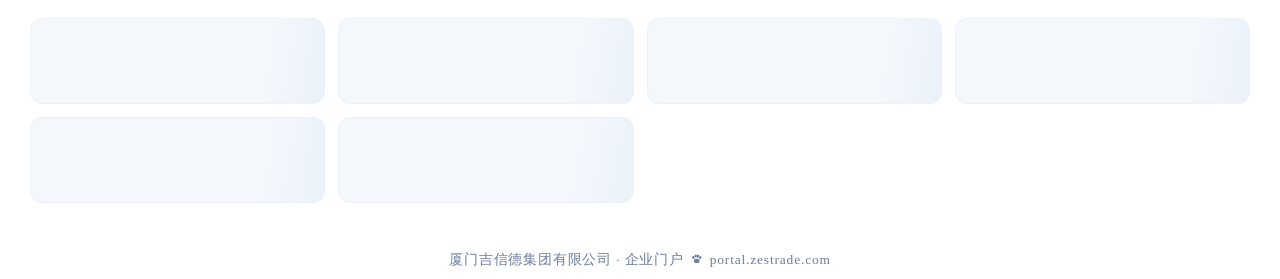
==== commit 482baf68: "门户：去掉页头"共 N 个应用 · 按你的权限展示"，全部应用分节副标改为"共 N 个应用 · 按你的权限分类展示" Co-Authored-By: Claude Fable 5.1 <noreply" ====
--- a/frontend/index.html
+++ b/frontend/index.html
@@ -60,6 +60,16 @@
     display: grid; place-items: center;
   }
   .card-h .ct { font-size: 14px; color: var(--dim); font-weight: 400; }
+  /* 分节标题：把"我的常用应用"卡与下方按分类拆开的"全部应用"隔开 */
+  .sec-h {
+    display: flex; align-items: center; gap: 10px; flex-wrap: wrap;
+    margin: 26px 4px 6px; font-size: 19px; font-weight: 700; color: var(--ink-strong);
+  }
+  .sec-h .hic {
+    width: 26px; height: 26px; border-radius: 7px; flex: none;
+    background: var(--blue); color: #fff; display: grid; place-items: center;
+  }
+  .sec-h .ct { font-size: 14.5px; color: var(--dim); font-weight: 400; }
 
   /* 应用磁贴：模块卡内的浅蓝底小卡 */
   .agrid {
@@ -187,7 +197,6 @@
     <div class="wrap">
       <div class="page-h">
         <h1 id="greetTitle">个人工作台</h1>
-        <span class="sub" id="cntLine">按你的权限展示</span>
       </div>
 
       <div class="banners" id="banners"></div>
@@ -230,6 +239,7 @@
   '协同办公': '<rect x="2" y="3" width="12" height="8" rx="1.5"/><path d="M6 14h4M8 11v3"/>',
   '未分类':   '<path d="M2 4.5A1.5 1.5 0 0 1 3.5 3h3L8 5h4.5A1.5 1.5 0 0 1 14 6.5v5a1.5 1.5 0 0 1-1.5 1.5h-9A1.5 1.5 0 0 1 2 11.5z"/>',
 };
+const GRID_ICON = '<rect x="2" y="2" width="5" height="5" rx="1"/><rect x="9" y="2" width="5" height="5" rx="1"/><rect x="2" y="9" width="5" height="5" rx="1"/><rect x="9" y="9" width="5" height="5" rx="1"/>';
 const STAR_ICON = '<path d="M8 1.8l1.9 3.9 4.3.6-3.1 3 .7 4.3L8 11.6l-3.8 2 .7-4.3-3.1-3 4.3-.6z"/>';
 const GRADS = [
   'linear-gradient(140deg,#5793f8,#2e6ae8)',
@@ -315,9 +325,11 @@
         `<div class="agrid">${mods.map(tileHTML).join('')}</div>`);
     }).join('');
   }
+  const secHead = `<div class="sec-h"><span class="hic">${svg16(GRID_ICON)}</span>全部应用
+    <span class="ct">共 ${list.length} 个应用 · 按你的权限分类展示</span></div>`;
   document.getElementById('panels').innerHTML =
     cardHTML(STAR_ICON, '我的常用应用', favs.length ? `${favs.length} 个 · 点星标增减` : '自定义', favGrid) +
-    catCards;
+    secHead + catCards;
 }
 
 function render() {
@@ -326,8 +338,6 @@
   const q = document.getElementById('q').value.trim().toLowerCase();
   let list = allModules;
   if (q) list = list.filter(m => (m.name + m.description + (m.category || '')).toLowerCase().includes(q));
-  document.getElementById('cntLine').textContent =
-    `共 ${list.length} 个应用 · 按你的权限展示`;
   renderWorkbench(list);
 }
 
